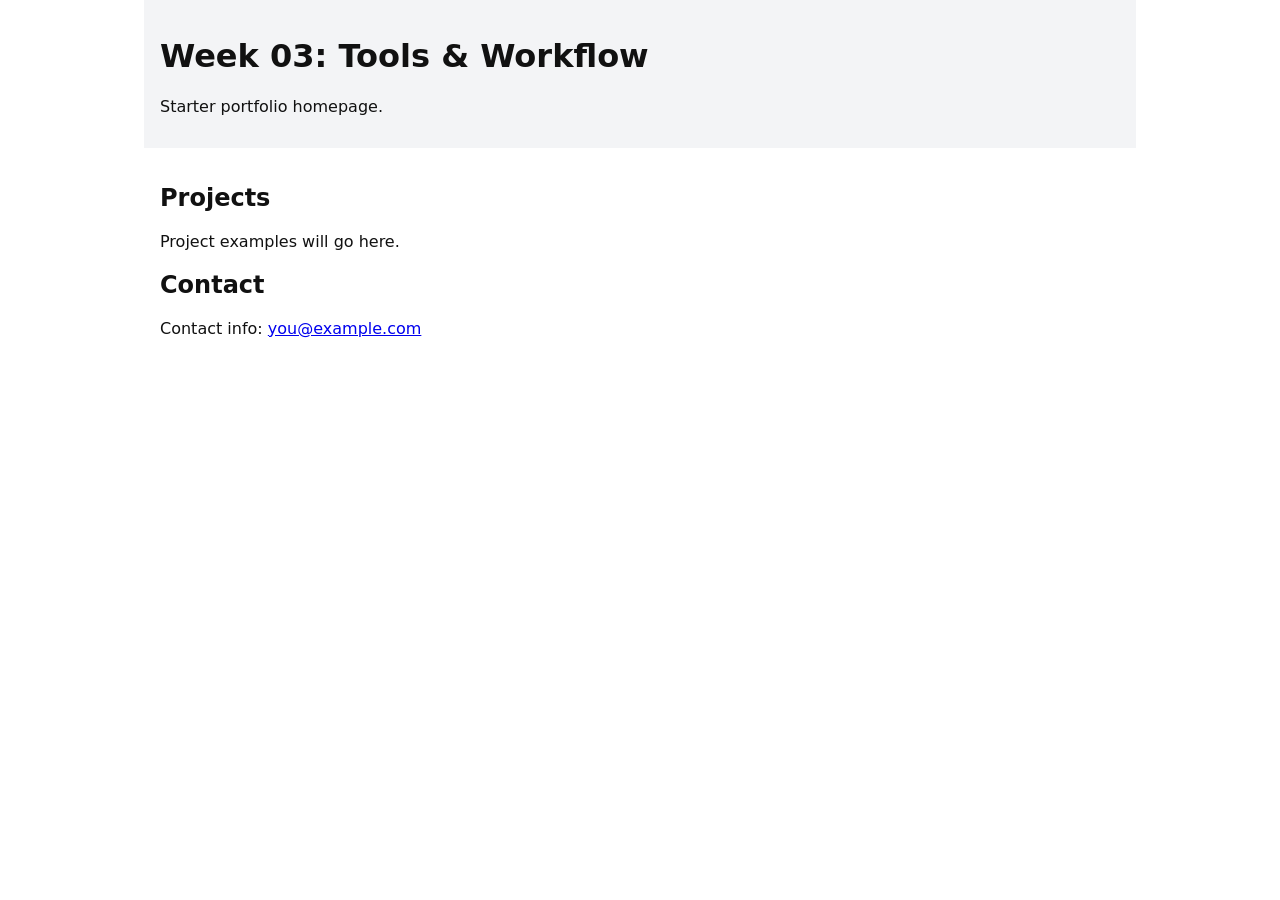
==== src/index.html @ ce7f311a "chore: add Week 03 scaffold and starter files" ====
<!doctype html>
<html lang="en">
<head>
  <meta charset="utf-8">
  <meta name="viewport" content="width=device-width,initial-scale=1">
  <title>Week 03 Portfolio - Starter</title>
  <link rel="stylesheet" href="css/styles.css">
</head>
<body>
  <header class="container">
    <h1>Week 03: Tools & Workflow</h1>
    <p>Starter portfolio homepage.</p>
  </header>
  <main class="container">
    <section id="projects">
      <h2>Projects</h2>
      <p>Project examples will go here.</p>
    </section>
    <section id="contact">
      <h2>Contact</h2>
      <p>Contact info: <a href="mailto:you@example.com">you@example.com</a></p>
    </section>
  </main>
  <script src="js/main.js"></script>
</body>
</html>
---- src/css/styles.css ----
/* src/css/styles.css */

body { margin: 0; font-family: system-ui, -apple-system, 'Segoe UI', Roboto, Arial; color: #111; }
.container { max-width: 960px; margin: 0 auto; padding: 1rem; }

header { background: #f3f4f6; padding: 1rem 0; margin-bottom: 1rem; }

@media (max-width: 600px) {
  .container { padding: 0.5rem; }
}
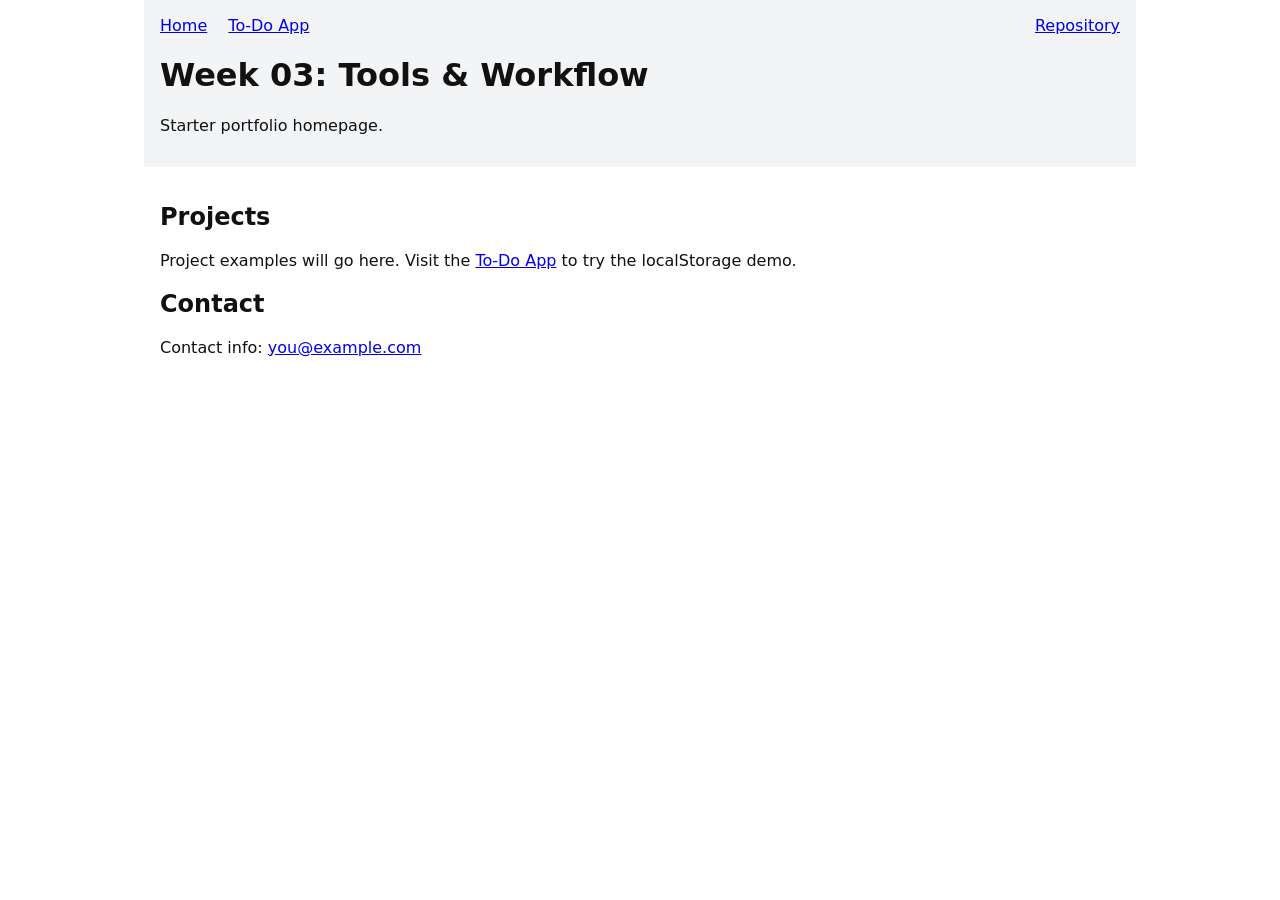
==== commit 7c519623: "chore: add link to To-Do app and update README with app info" ====
--- a/src/index.html
+++ b/src/index.html
@@ -8,13 +8,22 @@
 </head>
 <body>
   <header class="container">
+    <nav style="display:flex;justify-content:space-between;align-items:center;gap:1rem;">
+      <div>
+        <a href="index.html" aria-current="page">Home</a>
+        <a href="todo.html" style="margin-left:1rem;">To‑Do App</a>
+      </div>
+      <div>
+        <a href="https://github.com/rhonexkilibwa001-dev/iyf-s11-week-03-rhonexkilibwa001-dev" target="_blank" rel="noopener">Repository</a>
+      </div>
+    </nav>
     <h1>Week 03: Tools & Workflow</h1>
     <p>Starter portfolio homepage.</p>
   </header>
   <main class="container">
     <section id="projects">
       <h2>Projects</h2>
-      <p>Project examples will go here.</p>
+      <p>Project examples will go here. Visit the <a href="todo.html">To‑Do App</a> to try the localStorage demo.</p>
     </section>
     <section id="contact">
       <h2>Contact</h2>
